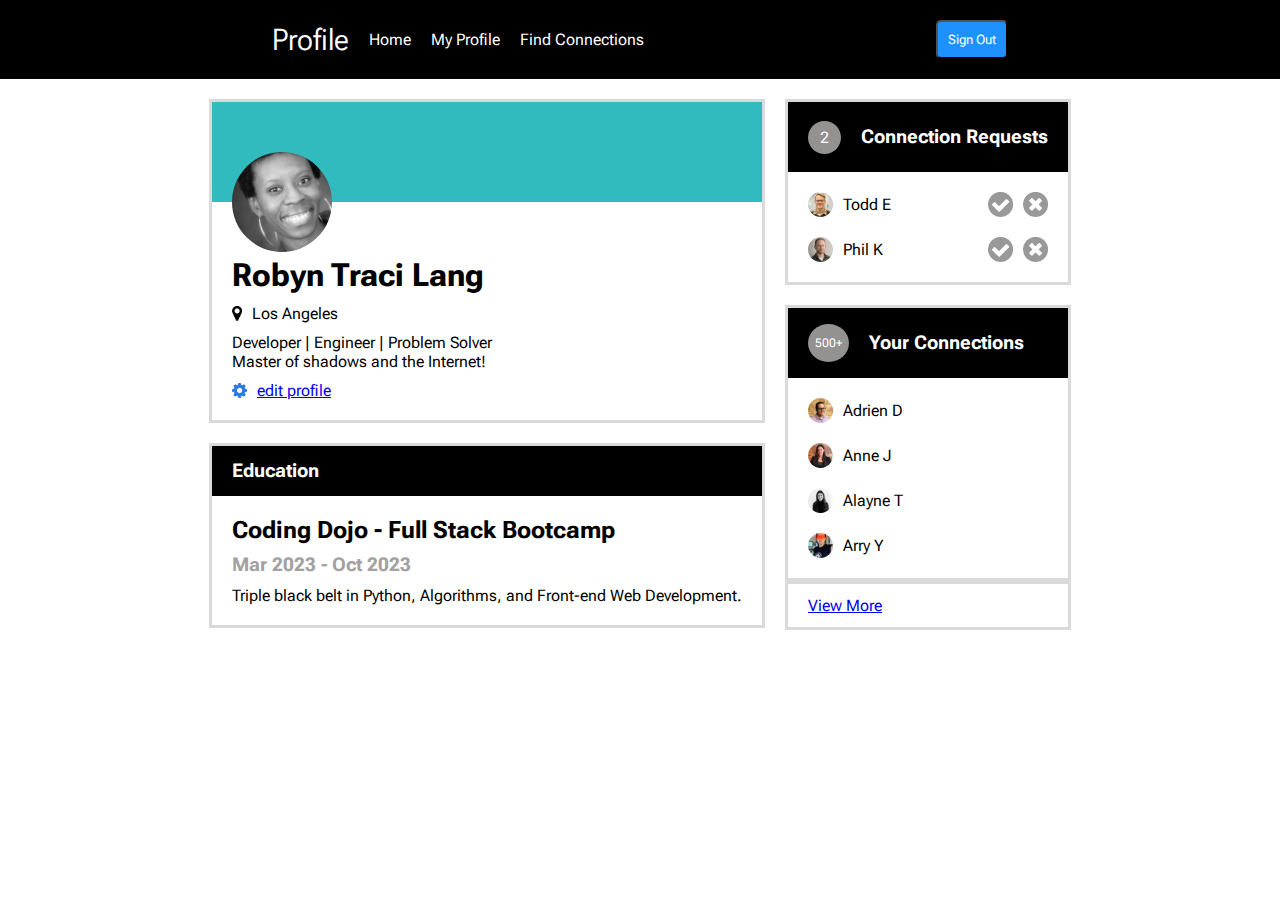
==== Lang_Robyn_ProfilePage/index.html @ d969e6cf "Near finished version." ====
<!DOCTYPE html>
<html lang="en">

<head>
    <meta charset="UTF-8">
    <meta http-equiv="X-UA-Compatible" content="IE=edge">
    <meta name="viewport" content="width=device-width, initial-scale=1.0">
    <link rel="stylesheet" href="./style.css">
    <link rel="preconnect" href="https://fonts.googleapis.com">
    <link rel="preconnect" href="https://fonts.gstatic.com" crossorigin>
    <link
        href="https://fonts.googleapis.com/css2?family=Bruno+Ace+SC&family=Poppins:wght@300&family=Roboto+Flex:wght@100;200&family=Roboto:ital,wght@0,100;0,300;0,400;1,100;1,300&display=swap"
        rel="stylesheet">
    <title>Profile Page Assignment</title>
</head>

<body>
    <div id="container">
        <div id="navbar">
            <div id="site-choices-bar">
                <p id="profile">Profile</p>
                <p>Home</p>
                <p>My Profile</p>
                <p>Find Connections</p>
            </div>
            <button id="sign-out">Sign Out</button>
        </div>
        <div id="main-box">
            <div class="column1">
                <div class="user-card-box">
                    <div class="user-card-top-bar"></div>
                    <div>
                        <img id="Robyn" src="./1614265160__images/images/robyn_smiling_hoops_bw.jpg"
                            alt="profile picture">
                    </div>
                    <div class="user-info">
                        <h1>Robyn Traci Lang</h1>
                        <div class="city">
                            <img src="./1614282895__icons/icons/map-marker.png" alt="location pointer">
                            <p>Los Angeles</p>
                        </div>
                        <div class="user-bio">
                            <p>Developer | Engineer | Problem Solver <br> Master of shadows and the Internet!</p>
                            <div class="profile-settings-link">
                                <img src="./1614282895__icons/icons/gear.png" alt="settings gear icon">
                                <a href="#">edit profile</a>
                            </div>
                        </div>
                    </div>
                </div>
                <div class="education-box">
                    <div class="education-top-bar">
                        <h3>Education</h3>
                    </div>
                    <div class="education-text">
                        <h2>Coding Dojo - Full Stack Bootcamp</h2>
                        <h3>Mar 2023 - Oct 2023</h3>
                        <p>Triple black belt in Python, Algorithms, and Front-end Web Development.</p>
                    </div>
                </div>
            </div>
            <div class="column2">
                <div class="connection-requests-box">
                    <div class="connection-request-top-bar">
                        <p id="number-of-requests">2</p>
                        <h3>Connection Requests</h3>
                    </div>
                    <div class="requested-connections">
                        <div class="photo-and-name">
                            <img class="requested-connections-photo" src="./1614265160__images/images/todd-s.jpg"
                                alt="profile pic of connection requester">
                            <p>Todd E</p>
                        </div>
                        <div class="accept-and-close">
                            <img class="icons" src="./1614282895__icons/icons/accept-circle.png" alt="check mark">
                            <img class="icons" src="./1614282895__icons/icons/close-circle.png" alt="close out x">
                        </div>
                    </div>
                    <div class="requested-connections">
                        <div class="photo-and-name">
                            <img class="requested-connections-photo" src="./1614265160__images/images/phil-s.jpg"
                                alt="profile pic of connection requester">
                            <p>Phil K</p>
                        </div>
                        <div class="accept-and-close">
                            <img class="icons" src="./1614282895__icons/icons/accept-circle.png" alt="check mark">
                            <img class="icons" src="./1614282895__icons/icons/close-circle.png" alt="close out x">
                        </div>
                    </div>
                </div>
                <div class="existing-user-connections-box">
                    <div class="user-connections-top-bar">
                        <p id="number-of-connections">500+</p>
                        <h3>Your Connections</h3>
                    </div>
                    <div class="existing-user-connections">
                        <img src="./1614265160__images/images/adrien-s.jpg" alt="profile pic of current connection">
                        <p>Adrien D</p>
                    </div>
                    <div class="existing-user-connections">
                        <img src="./1614265160__images/images/anne-s.jpg" alt="profile pic of current connection">
                        <p>Anne J</p>
                    </div>
                    <div class="existing-user-connections">
                        <img src="./1614265160__images/images/alayne-s.jpg" alt="profile pic of current connection">
                        <p>Alayne T</p>
                    </div>
                    <div class="existing-user-connections">
                        <img src="./1614265160__images/images/arry-s.jpg" alt="profile pic of current connection">
                        <p>Arry Y</p>
                    </div>
                </div>
                <div class="view-more">
                    <a href="#">View More</a>
                </div>
            </div>
        </div>
    </div>
</body>

</html>
---- Lang_Robyn_ProfilePage/style.css ----
* {
    font-family: 'Bruno Ace SC', cursive;
    font-family: 'Poppins', sans-serif;
    font-family: 'Roboto', sans-serif;
    font-family: 'Roboto Flex', sans-serif;
    margin: 0;
    padding: 0;
}

#navbar {
    display: flex;
    justify-content: space-evenly;
    background-color: black;
    color: white;
}

#site-choices-bar {
    display: flex;
    justify-content: space-evenly;
    align-items: center;
    gap: 20px;
    margin: 20px;
}

#profile {
    font-size: 30px;
}

#Robyn {
    border-radius: 50%;
    width: 100px;
    height: 100px;
    object-fit: cover;
    margin-top: -50px;
    margin-left: 20px;
}

#sign-out {
    margin: 20px;
    padding: 10px;
    border-radius: 5px;
    background-color: dodgerblue;
    color: white;
}

#main-box {
    display: flex;
    justify-content: center;
}

/* .column1 {
    flex: 2;
} */

.user-card-box {
    height: auto;
    border: 3px solid rgb(218, 218, 218);
    margin-top: 20px;
    margin-right: 20px;
    padding-bottom: 20px;
}

.user-card-top-bar {
    height: 100px;
    background-color: rgb(49, 187, 190);
}

.user-info {
    display: flex;
    flex-direction: column;
    gap: 10px;
    margin-left: 20px;
}

.city {
    display: flex;
    align-items: center;
    gap: 10px;
}

.city img {
    height: 15px;
}

.user-bio {
    display: flex;
    flex-direction: column;
    gap: 10px;
}

.profile-settings-link {
    display: flex;
    align-items: center;
    gap: 10px;
}

.profile-settings-link img {
    height: 15px;
}

.education-box {
    height: auto;
    border: 3px solid rgb(218 218 218);
    margin-top: 20px;
    margin-right: 20px;
    margin-bottom: 20px;
}

.education-top-bar {
    display: flex;
    align-items: center;
    background-color: black;
    color: white;
    height: 50px;
}

.education-top-bar h3 {
    margin: 20px;
}

.education-text {
    display: flex;
    flex-direction: column;
    gap: 10px;
    margin: 20px;
}

.education-text h3 {
    color: rgb(164, 161, 161);
}

/* .column2 {
    flex: 1;
} */

.connection-requests-box {
    border: 3px solid rgb(218, 218, 218);
    margin-top: 20px;
    /* margin-right: 20px; */
    margin-bottom: 20px;
    margin-left: 0px;
}

.connection-request-top-bar {
    display: flex;
    align-items: center;
    background-color: black;
    color: white;
    height: 70px;
}

.connection-request-top-bar h3 {
    margin-right: 20px;
}

#number-of-requests {
    background-color: rgb(148, 145, 145);
    border-radius: 50%;
    padding-left: 12px;
    padding-right: 12px;
    padding-top: 7px;
    padding-bottom: 7px;
    margin: 20px;
}

.requested-connections-photo {
    height: 25px;
    border-radius: 50%;
}

.requested-connections {
    display: flex;
    align-items: center;
    justify-content: space-between;
    margin: 20px;
}

.icons {
    height: 25px;
}

.photo-and-name {
    display: flex;
    justify-content: flex-start;
    align-items: center;
    gap: 10px;
}

.accept-and-close {
    display: flex;
    justify-content: center;
    align-items: center;
    gap: 10px;
}
.existing-user-connections-box{
    border: 3px solid rgb(218, 218, 218) !important;
}

.existing-connections-box {
    margin-top: 20px;
    margin-right: 20px;
    margin-left: 0px;
    margin-bottom: 0px;
    padding-bottom: 20px;
    /* width: auto; */
}

.user-connections-top-bar {
    display: flex;
    align-items: center;
    background-color: black;
    color: white;
    height: 70px;
}

/* .user-connections-top-bar h3 {
    /* margin-right: 10px; 
}*/

#number-of-connections {
    background-color: rgb(148, 145, 145);
    font-size: 12px;
    border-radius: 50%;
    padding-left: 7px;
    padding-right: 7px;
    padding-top: 12px;
    padding-bottom: 12px;
    margin-left: 20px;
    margin-right: 20px;
    margin-top: 15px;
    margin-bottom: 15px;
}

.existing-user-connections {
    display: flex;
    align-items: center;
    gap: 10px;
    margin: 20px;
}

.existing-user-connections img {
    height: 25px;
    border-radius: 50%;
}

.view-more {
    border: 3px solid rgb(218, 218, 218);
    padding-left: 20px;
    padding-top: 12px;
    padding-bottom: 12px;
}
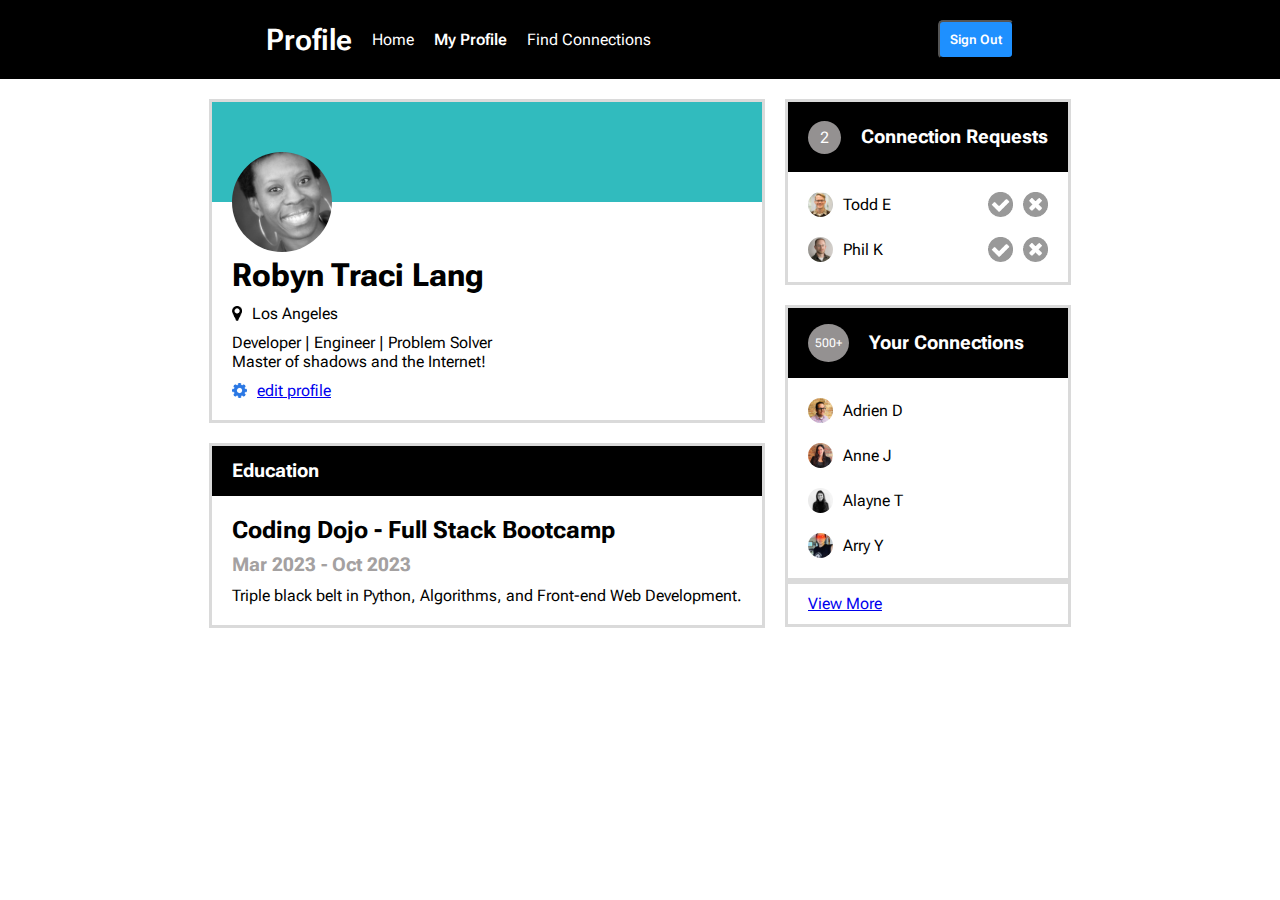
==== commit 5a2ddb74: "Finished, although I'd still like to add link to location." ====
--- a/Lang_Robyn_ProfilePage/index.html
+++ b/Lang_Robyn_ProfilePage/index.html
@@ -18,10 +18,15 @@
     <div id="container">
         <div id="navbar">
             <div id="site-choices-bar">
-                <p id="profile">Profile</p>
-                <p>Home</p>
-                <p>My Profile</p>
-                <p>Find Connections</p>
+                <p id="profile"><a href="https://www.dictionary.com/browse/profile" target="_blank"
+                        rel="noreferrer noopener">Profile</a></p>
+                <p><a href="https://www.youtube.com/watch?v=t5CeQ3twVaI" target="_blank"
+                        rel="noreferrer noopener">Home</a></p>
+                <p id="my-profile"><a
+                        href="https://help.twitter.com/en/managing-your-account/how-to-customize-your-profile"
+                        target="_blank" rel="noreferrer noopener">My Profile</a></p>
+                <p><a href="https://hbr.org/2022/12/which-connections-really-help-you-find-a-job" target="_blank"
+                        rel="noreferrer noopener">Find Connections</a></p>
             </div>
             <button id="sign-out">Sign Out</button>
         </div>
--- a/Lang_Robyn_ProfilePage/style.css
+++ b/Lang_Robyn_ProfilePage/style.css
@@ -11,7 +11,7 @@
     display: flex;
     justify-content: space-evenly;
     background-color: black;
-    color: white;
+    color: white !important;
 }
 
 #site-choices-bar {
@@ -20,6 +20,11 @@
     align-items: center;
     gap: 20px;
     margin: 20px;
+}
+
+#site-choices-bar a{
+    color: white !important;
+    text-decoration: none !important;
 }
 
 #profile {
@@ -40,7 +45,13 @@
     padding: 10px;
     border-radius: 5px;
     background-color: dodgerblue;
-    color: white;
+    color: white !important;
+}
+
+#profile,
+#my-profile,
+#sign-out {
+    font-weight: 600;
 }
 
 #main-box {
@@ -134,6 +145,7 @@
 } */
 
 .connection-requests-box {
+    height: auto;
     border: 3px solid rgb(218, 218, 218);
     margin-top: 20px;
     /* margin-right: 20px; */
@@ -192,16 +204,15 @@
     align-items: center;
     gap: 10px;
 }
-.existing-user-connections-box{
-    border: 3px solid rgb(218, 218, 218) !important;
-}
-
-.existing-connections-box {
-    margin-top: 20px;
-    margin-right: 20px;
+
+.existing-user-connections-box {
+    height: auto;
+    border: 3px solid rgb(218, 218, 218);
+    margin-top: 20px;
+    /* margin-right: 20px; */
     margin-left: 0px;
     margin-bottom: 0px;
-    padding-bottom: 20px;
+    /* padding-bottom: 20px; */
     /* width: auto; */
 }
 
@@ -246,6 +257,6 @@
 .view-more {
     border: 3px solid rgb(218, 218, 218);
     padding-left: 20px;
-    padding-top: 12px;
-    padding-bottom: 12px;
+    padding-top: 10px;
+    padding-bottom: 11px;
 }